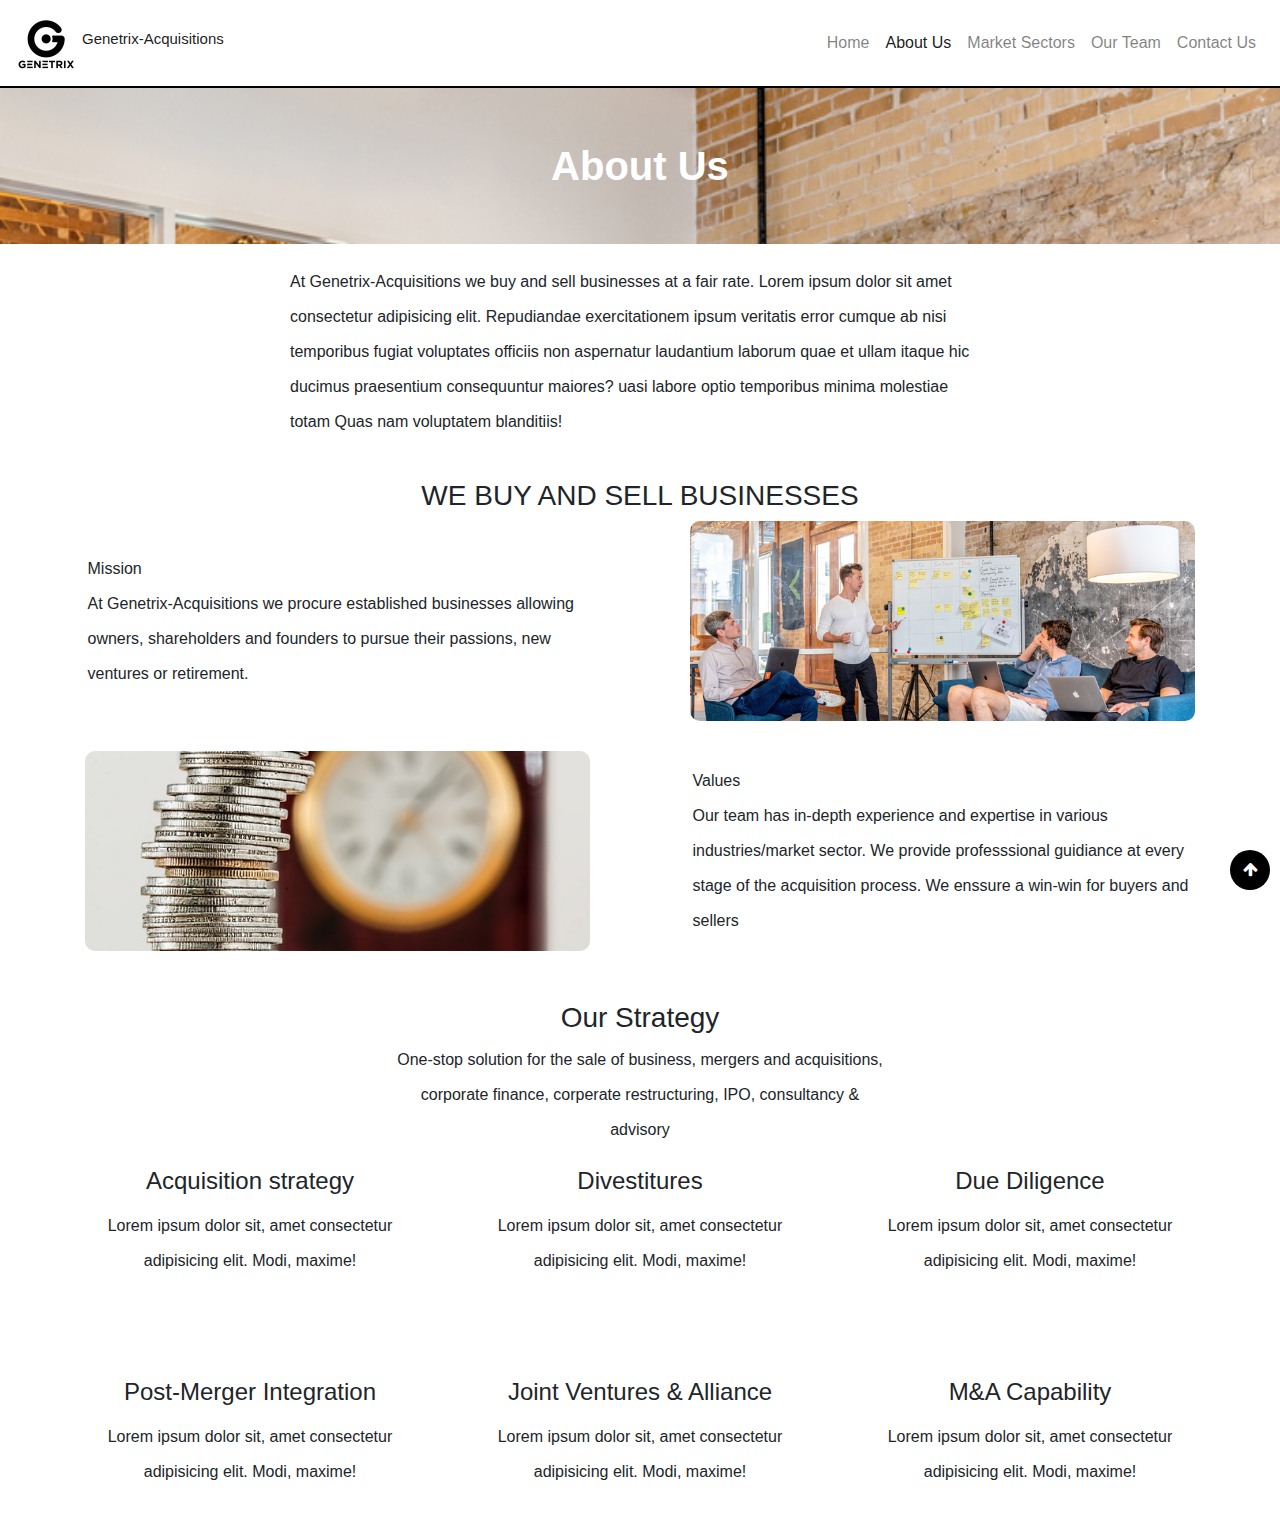
==== about.html @ c8735c11 "new commit" ====
<!DOCTYPE html>
<html lang="en">

<head>
    <meta charset="UTF-8">
    <meta name="viewport" content="width=device-width, initial-scale=1.0, shrink-to-fit=no">
    <link rel="stylesheet" href="https://stackpath.bootstrapcdn.com/bootstrap/4.4.1/css/bootstrap.min.css">
    <link rel="stylesheet" href="https://stackpath.bootstrapcdn.com/font-awesome/4.7.0/css/font-awesome.min.css">
    <link
        href="https://fonts.googleapis.com/css2?family=Poppins:wght@400;700;900&family=Roboto:wght@300;400;500;700&display=swap"
        rel="stylesheet">
    <link rel="stylesheet" href="./css/newstyle.css">
    <link rel="stylesheet" href="css/about.css">
    <link rel="shortcut icon" href="images/logo-black.png" type="image/x-icon">
    <title>Home - Gentrix Acquisitions</title>
</head>

<body>
    <!-- header -->
    <header id="header" class="position-absolut">
        <nav class="navbar navbar-expand-lg navbar-light">
            <a class="navbar-brand d-flex align-items-center" href="#">
                <img src="images/logo-black.png" alt="logo">
                <h1>Genetrix-Acquisitions</h1>
            </a>
            <button class="navbar-toggler" type="button" data-toggle="collapse" data-target="#navbarNav"
                aria-controls="navbarNav" aria-expanded="false" aria-label="Toggle navigation">
                <span class="navbar-toggler-icon">
                    <div class="hamburger" id="hamburger-1" onclick="this.classList.toggle('is-active')">
                        <span class="line"></span>
                        <span class="line"></span>
                        <span class="line"></span>
                    </div>
                </span>
            </button>
            <div class="collapse navbar-collapse" id="navbarNav">
                <ul class="navbar-nav ml-auto">
                    <li class="nav-item">
                        <a class="nav-link" href="#home-page">Home</a>
                        </li>
                    <hr>
                    <li class="nav-item active">
                        <a class="nav-link" href="about.html">About Us</a>
                        </li>
                    <hr>
                    <li class="nav-item">
                        <a class="nav-link" href="sector.html">Market Sectors</a>
                        </li>
                    <hr>
                    <li class="nav-item">
                        <a class="nav-link" href="team.html">Our Team</a>
                        </li>
                    <hr>
                    <li class="nav-item">
                        <a class="nav-link" href="./contact.html">Contact Us</a>
                    </ul>
                </ul>
            </div>
        </nav>
    </header>
    <!-- <div class="container">
        <div class="spinner-grow" role="status">
            <span class="sr-only">Loading...</span>
          </div>
    </div> -->
    <main>
        <div class="scroll-up">
            <a href="#header"><i class="fa fa-arrow-up" aria-hidden="true"></i></a>
        </div>
        <section class="about-top py-5 text-center position-relative">
            <div class="container">
                <div class="about-head">About Us</div>
                
            </div>
        </section>
        <section>
            <div class="container">
                <p class="text-cente" style="max-width: 700px;">
                    At Genetrix-Acquisitions we buy and sell businesses 
                    at a fair rate. Lorem ipsum dolor sit amet 
                    consectetur adipisicing elit. Repudiandae 
                    exercitationem ipsum veritatis error cumque ab 
                    nisi temporibus fugiat voluptates officiis non 
                    aspernatur laudantium laborum quae et ullam 
                    itaque hic ducimus praesentium consequuntur maiores? 
                    uasi labore optio temporibus minima molestiae totam
                    Quas nam voluptatem blanditiis!
                </p>
            </div>
        </section>
        <section>
            <div class="container">
                <div id="about-us">
                    <h3 class="text-center title">WE BUY AND SELL BUSINESSES</h3>
                    <div class="grid about-info align-items-center">
                        <div class="grid-info-one">
                            <img src="images/business-clean-about.jpg" alt="">
                        </div>
                        <div class="grid-info-two">
                            <p>
                                <span class="title">Mission</span>
                                At Genetrix-Acquisitions we procure established
                                businesses allowing owners, shareholders and
                                founders to pursue their passions, new ventures or retirement.
                            </p>
                        </div>
                        <div class="grid-info-three">
                            <img src="images/values.jpg" alt="">
                        </div>
                        <div class="grid-info-four">
                            <p>
                                <span class="title">Values</span>
                                Our team has in-depth experience and expertise in
                                various industries/market sector. We provide professsional
                                guidiance at every stage of the acquisition process.
                                We enssure a win-win for buyers and sellers
                            </p>
                        </div>
                    </div>
                </div>
                <div id="strategy" class="mt-5">
                    <h3 class="text-center title">Our Strategy</h3>
                    <p class="text-center">
                        One-stop solution for the sale of business, mergers
                        and acquisitions, corporate finance, corperate
                        restructuring, IPO, consultancy & advisory
                    </p>
                    <div class="grid strategy-grid text-center">
                        <div class="grid-box">
                            <!-- <div class="strategy-grid-img">
                                <i class="fa fa-5x fa-database" aria-hidden="true"></i>
                            </div> -->
                            <div class="card">
                                <div class="card-body">
                                  <h4 class="card-title">Acquisition strategy</h4>
                                  <p class="card-text">
                                    Lorem ipsum dolor sit, 
                                    amet consectetur adipisicing elit. Modi, maxime!
                                  </p>
                                </div>
                              </div>
                            <!-- <h4 class="strategy-title">Acquisition strategy</h4>
                            <p>
                                Lorem ipsum dolor sit, amet consectetur adipisicing elit. Modi, maxime!
                            </p> -->
                        </div>
                        <div class="grid-box">
                            <!-- <div class="strategy-grid-img">
                                <i class="fa fa-5x fa-cogs" aria-hidden="true"></i>
                            </div> -->
                            <div class="card">
                                <div class="card-body">
                                  <h4 class="card-title">Divestitures</h4>
                                  <p class="card-text">
                                    Lorem ipsum dolor sit, 
                                    amet consectetur adipisicing elit. Modi, maxime!
                                  </p>
                                </div>
                              </div>
                        </div>
                        <div class="grid-box">
                            <!-- <div class="strategy-grid-img">
                                <i class="fa fa-5x fa-bullseye" aria-hidden="true"></i>
                            </div> -->
                            <div class="card">
                                <div class="card-body">
                                  <h4 class="card-title">Due Diligence</h4>
                                  <p class="card-text">
                                    Lorem ipsum dolor sit, 
                                    amet consectetur adipisicing elit. Modi, maxime!
                                  </p>
                                </div>
                              </div>
                        </div>
                        <div class="grid-box">
                            <!-- <div class="strategy-grid-img">
                                <i class="fa fa-5x fa-pie-chart" aria-hidden="true"></i>
                            </div> -->
                            <div class="card">
                                <div class="card-body">
                                  <h4 class="card-title">Post-Merger Integration</h4>
                                  <p class="card-text">
                                    Lorem ipsum dolor sit, 
                                    amet consectetur adipisicing elit. Modi, maxime!
                                  </p>
                                </div>
                              </div>
                        </div>
                        <div class="grid-box">
                            <!-- <div class="strategy-grid-img">
                                <i class="fa fa-5x fa-handshake-o" aria-hidden="true"></i>
                            </div> -->
                            <div class="card">
                                <div class="card-body">
                                  <h4 class="card-title">Joint Ventures & Alliance</h4>
                                  <p class="card-text">
                                    Lorem ipsum dolor sit, 
                                    amet consectetur adipisicing elit. Modi, maxime!
                                  </p>
                                </div>
                              </div>
                        </div>
                        <div class="grid-box">
                            <!-- <div class="strategy-grid-img">
                                <i class="fa fa-5x fa-superpowers" aria-hidden="true"></i>
                            </div> -->
                            <div class="card">
                                <div class="card-body">
                                  <h4 class="card-title">M&A Capability</h4>
                                  <p class="card-text">
                                    Lorem ipsum dolor sit, 
                                    amet consectetur adipisicing elit. Modi, maxime!
                                  </p>
                                </div>
                              </div>
                        </div>
                    </div>
                </div>
            </div>
        </section> 
        
        <!-- <footer>
            <div class="container">
                <div>
                    <h1>Genetrix-Acquisitions</h1>
                    <img src="images/logo-white.png" alt="">
                </div>
                <hr class="hr">
                <div class="flex footer-bottom">
                    <div class="flex">
                        <div class="social-links-div">
                            <ul class="social-links flex">
                                <li>
                                    <a href="http://" target="_blank" rel="noopener noreferrer">
                                        <i class="fa fa-facebook"></i>
                                    </a>
                                </li>
                                <li>
                                    <a href="http://" target="_blank" rel="noopener noreferrer">
                                        <i class="fa fa-twitter"></i>
                                    </a>
                                </li>
                                <li>
                                    <a href="http://" target="_blank" rel="noopener noreferrer">
                                        <i class="fa fa-linkedin" aria-hidden="true"></i></i>
                                    </a>
                                </li>
                            </ul>
                        </div>
                    </div>
                    <div>
                        <p>2020 Genetrix-Acquisitions, All Rights Reserved.</p>
                    </div>
                </div>
            </div>
        </footer>    -->
    </main>
    <script src="js/script.js"></script>
    <script async src="dist/purecounter.js"></script>
    <script src="https://code.jquery.com/jquery-3.4.1.slim.min.js"></script>
    <script src="https://cdn.jsdelivr.net/npm/popper.js@1.16.0/dist/umd/popper.min.js"></script>
    <script src="https://stackpath.bootstrapcdn.com/bootstrap/4.4.1/js/bootstrap.min.js"></script>
</body>

</html>
---- css/newstyle.css ----
:root {
    --black: #000000;
    --white: #fff;
    --gray: #6c757d;
    --gray-dark: #343a40;
    --dark: #343a40;
    --very-dark-gray: #222a2e;
    --light-brown: #DCA570;
}

* {
    padding: 0;
    margin: 0;
    box-sizing: border-box;
    scroll-behavior: smooth;
}

body {
    font-family: 'Open Sans', sans-serif;

}


/* utilitiy classes */

a {
    text-decoration: none;
}
ul {
    list-style: none;
}
a:hover {
    cursor: pointer;
}

.grid {
    display: grid;
    gap: 20px;
}

section,
footer {
    padding: 20px;
}

img {
    width: 100%;
    height: 100%;
}

p {
    line-height: 35px;
    max-width: 500px;
    margin: auto;
}

button {    
    outline: none;
    border: none;
}

/*.title {
    font-size: 22px;
    text-transform: uppercase;
    margin-bottom: 20px;
} */

/* .sub-title {
    font-size: 20px;
} */

/* header */

header {
    justify-content: space-between;
    align-items: center;
    width: 100%;
    z-index: 3;
    background-color: var(--white);
    border-bottom: 2px solid var(--black);
}

header .sticky {
    position: sticky;
    background-color: var(--black);
}

nav img {
    width: 60px;
    margin-right: 6px;
}

nav h1 {
    font-size: 15px;
}

/* hamburger */

nav button {
    outline: none !important;
    border: none !important;
}

.navbar-light .navbar-toggler-icon {
   background-image: none !important;
}

.hamburger .line{
    width: 35px;
    height: 3px;
    background-color: var(--very-dark-gray);
    display: block;
    margin-bottom: 8px;
    -webkit-transition: all 0.3s ease-in-out;
    -o-transition: all 0.3s ease-in-out;
    transition: all 0.3s ease-in-out;
  }
  
  .hamburger:hover{
    cursor: pointer;
  }
  
  /* ONE */
  
  #hamburger-1.is-active .line:nth-child(2){
    opacity: 0;
  }
  
  #hamburger-1.is-active .line:nth-child(1){
    -webkit-transform: translateY(13px) rotate(45deg);
    -ms-transform: translateY(13px) rotate(45deg);
    -o-transform: translateY(13px) rotate(45deg);
    transform: translateY(13px) rotate(45deg);
  }
  
  #hamburger-1.is-active .line:nth-child(3){
    -webkit-transform: translateY(-13px) rotate(-45deg);
    -ms-transform: translateY(-13px) rotate(-45deg);
    -o-transform: translateY(-13px) rotate(-45deg);
    transform: translateY(-13px) rotate(-45deg);
  }

  .scroll-up {
      background-color: var(--black);
      color: var(--white);
      border-radius: 50%;
      width: 40px;
      height: 40px;
      transition: ease-out .16s;
      display: flex;
      justify-content: center;
      align-items: center;
      position: fixed;
      bottom: 10px;
      right: 10px;
  }
  
  .scroll-up a {
      color: var(--white);
      font-weight: 100;      
  }
  
/* landing page */

  .home {
    background-image: url('../images/home-bg.jpg');
    background-size: cover;
    height: 100vh;
    color: var(--white);
}

#strategy .card,
.home .card {
    background: transparent;
    border: none;
}

.home::after {
    content: '';
    position: absolute; 
    width: 100%;
    height: 100%;
    top: 0;
    left: 0;
    right: 0;
    bottom: 0;
    background-color: rgba(0,0,0,0.5);
    z-index: 1;
}

.home-box-contain {
    height: 500px;
}

.home-box {
    max-width: 500px;
    position: relative;
    z-index: 2;
}

/* .home-box h1 {
    font-size: 35px;
} */

.home-box p {
    font-size: 20px;
}

.home a {
    color: var(--white);
}

.home .home-box a {
    border-radius: 10px;
    padding: 10px 20px;
    background-color: var(--white);
    color: var(--gray);
}

.home-arrow {   
    padding: 5px 10px;
    bottom: 70px;
    left: 50%;
    transform: translateX(-50%);
    z-index: 3;
    animation: mover 1s infinite alternate;
}

/*about section */
.about-info {
    grid-template-columns: 1fr;
    gap: 30px 100px;
}

.about-info img {
    border-radius: 10px;
    object-fit: cover;
    height: 200px;
}

#about-us span {
    display: block;
}

.strategy-grid {
    grid-template-columns: repeat( auto-fit, minmax(300px, 1fr) );
    gap: 60px;
}

/* counter */

.counters {
    padding: 80px 20px;
    text-align: center;
    flex-direction: column;
    justify-content: center;
    background-image: url('../images/six.jpg');
    background-repeat: no-repeat;
    background-size: cover;
    position: relative;
    color: var(--white);
}

.counters .counter {
	font-size: 45px;
	margin: 10px 0;
}

.counter-div {
	display: grid;
	grid-template-columns: repeat(auto-fit, minmax(250px, 1fr));
	grid-gap: 30px;
    text-align: center;
    position: relative;
    z-index: 3;
}

.counters::after {
    content: '';
    position: absolute; 
    width: 100%;
    height: 100%;
    top: 0;
    left: 0;
    right: 0;
    bottom: 0;
    background-color: rgba(0,0,0,0.5);
    z-index: 2;
}

/* section */

.market-grid {
    grid-template-columns: repeat( auto-fit, minmax(250px, 1fr) );
}

.market-grid .grid-box {
    background-color: var(--black);
    color: var(--white);
    border-radius: 10px;
}

.market-grid h4 {
    font-size: 20px;
}
/* new */
#market-sector a {
    /* padding: 10px 20px; */
    border-radius: 40px;
    background-color: var(--gray-dark);
    color: var(--white);
}

/* team section */

#team-section {
    flex-direction: column;
}

.team-div {
}

.team-img {
    width: 170px;
    height: 170px;
    background-color: var(--gray);
}

.team-img img {
    width: 170px;
    height: 170px;
}
/* footer */

footer {
    background-color: var(--black);
    color: var(--white);
}

footer a {
    color: var(--white);
}

.hr {
    height: 1px;
    background-color: var(--white);
}

@media (max-width: 550px) {
    .navbar .navbar-nav {
        background-color: var(--white) !important;
        color: var(--very-dark-gray) !important;
        height: 100vh;
        width: 70vw;
        padding: 50px 30px;
        position: absolute;
        top: 0;
        left: 0;
    }
    .navbar .navbar-nav a {
        color: var(--very-dark-gray) !important;
    }
}
@media only screen and (min-width: 768px) {
    .header {
        padding: 10px 50px;
    }
    
    .nav-links {
        display: none;
        background-color: var(--white);
        position: absolute;
        padding: 30px;
        height: 100vh;
        width: 75vw;
        top: 0;
        left: 0;
    }
    
    section {
        padding: 50px;
    }
    
    /* section */

    .home-box h1 {
        font-size: 40px;
    }

    .clients {
        flex-direction: row;
        justify-content: space-between;
    }
    /* section */
    
    #team-section {
        flex-direction: row;
        justify-content: space-between;
        flex-wrap: wrap;
    }

    /* section */
    
    .contact-section-div {
        flex-direction: row;
        justify-content: space-between;
    }

    .contact-flex {
        display: flex;
        flex-direction: column;
    }

    .contact-grid {
        width: 100%;
        margin: 50px auto;
        display: grid;
        gap: 80px 30px;
        grid-template-columns: 1fr 1fr;
    }
    


}

@media only screen and (min-width: 1024px) {

    /* header */

    .nav-links hr,
    #hamburger {
        display: none;
    }

    .nav-links a {
        color: var(--white);
    }

    .nav-links a:hover {
        color: var(--black);
    }

    /* section */

    /* .home-box {
        padding-top: 200px;
    }            */

    /* section */
    .about-info {
        grid-template-columns: 1fr 1fr;
        margin-bottom: 50px;
    }

    /* #about-us span {
        display: block;
        text-align: left;
    } */
    
    .grid-info-one {
        grid-column: 2 / 3;
        grid-row: 1 / 2;
    }
    
    .grid-info-two {
        grid-column: 1 / 2;
        grid-row: 1 / 2;
    }
    
    .grid-info-three {
        grid-column: 1 / 2;
        grid-row: 2 / 3;
    }
    
    .grid-info-four {
        grid-column: 2 / 3;
        grid-row: 2 / 3;
    }

    /* section */

    /* .contact-flex {
        display: flex;
        flex-direction: row;
    } */

    /* section */
    
    /* #team-section {
        flex-direction: row;
        justify-content: space-between;
    } */

    /* counter */

    /* .counter-div {
        flex-direction: row;
    } */

    

    /* contact */

    /* .form-row {
        flex-direction: row;
        justify-content: space-between;
    }

    .form-row label {
        width: 49.5%;
    }

    .footer-bottom {
        flex-direction: row-reverse;
    } */
}
---- css/about.css ----
:root {
    --black: #000000;
    --white: #fff;
    --gray: #6c757d;
    --gray-dark: #343a40;
    --dark: #343a40;
    --very-dark-gray: #222a2e;
    --light-brown: #DCA570;
}

* {
    padding: 0;
    margin: 0;
    box-sizing: border-box;
    scroll-behavior: smooth;
}

body {
    font-family: 'Open Sans', sans-serif;

}


/* utilitiy classes */

a {
    text-decoration: none;
}

a:hover {
    cursor: pointer;
}

.grid {
    display: grid;
    gap: 20px;
}

section,
footer {
    padding: 20px;
}

img {
    width: 100%;
    height: 100%;
}

p {
    line-height: 35px;
    max-width: 500px;
    margin: auto;
}

button {    
    outline: none;
    border: none;
}

/*.title {
    font-size: 22px;
    text-transform: uppercase;
    margin-bottom: 20px;
} */

/* .sub-title {
    font-size: 20px;
} */

/* header */

header {
    justify-content: space-between;
    align-items: center;
    width: 100%;
    z-index: 3;
    background-color: var(--white);
    border-bottom: 2px solid var(--black);
}

header .sticky {
    position: sticky;
    background-color: var(--black);
}

nav img {
    width: 60px;
    margin-right: 6px;
}

nav h1 {
    font-size: 15px;
}

/* hamburger */

nav button {
    outline: none !important;
    border: none !important;
}

.navbar-light .navbar-toggler-icon {
   background-image: none !important;
}

.hamburger .line{
    width: 35px;
    height: 3px;
    background-color: var(--very-dark-gray);
    display: block;
    margin-bottom: 8px;
    -webkit-transition: all 0.3s ease-in-out;
    -o-transition: all 0.3s ease-in-out;
    transition: all 0.3s ease-in-out;
  }
  
  .hamburger:hover{
    cursor: pointer;
  }
  
  /* ONE */
  
  #hamburger-1.is-active .line:nth-child(2){
    opacity: 0;
  }
  
  #hamburger-1.is-active .line:nth-child(1){
    -webkit-transform: translateY(13px) rotate(45deg);
    -ms-transform: translateY(13px) rotate(45deg);
    -o-transform: translateY(13px) rotate(45deg);
    transform: translateY(13px) rotate(45deg);
  }
  
  #hamburger-1.is-active .line:nth-child(3){
    -webkit-transform: translateY(-13px) rotate(-45deg);
    -ms-transform: translateY(-13px) rotate(-45deg);
    -o-transform: translateY(-13px) rotate(-45deg);
    transform: translateY(-13px) rotate(-45deg);
  }

  .scroll-up {
      background-color: var(--black);
      color: var(--white);
      border-radius: 50%;
      width: 40px;
      height: 40px;
      transition: ease-out .16s;
      display: flex;
      justify-content: center;
      align-items: center;
      position: fixed;
      bottom: 10px;
      right: 10px;
  }
  
  .scroll-up a {
      color: var(--white);
      font-weight: 100;      
  }

  /* section */
  .about-top {
      background: url(../images/business-clean-about.jpg) no-repeat;
      background-size: cover;
      color: var(--white);
      font-size: 40px;
      font-weight: 900;
  }

/*about section */
.about-info {
    grid-template-columns: 1fr;
    gap: 30px 100px;
}

.about-info img {
    border-radius: 10px;
    object-fit: cover;
    height: 200px;
}

#about-us span {
    display: block;
}

.strategy-grid {
    grid-template-columns: repeat( auto-fit, minmax(300px, 1fr) );
    gap: 60px;
}




@media (max-width: 550px) {
    .navbar .navbar-nav {
        background-color: var(--white) !important;
        color: var(--very-dark-gray) !important;
        height: 100vh;
        width: 70vw;
        padding: 50px 30px;
        position: absolute;
        top: 0;
        left: 0;
    }
    .navbar .navbar-nav a {
        color: var(--very-dark-gray) !important;
    }
}
@media only screen and (min-width: 768px) {
    .header {
        padding: 10px 50px;
    }
    
    .nav-links {
        display: none;
        background-color: var(--white);
        position: absolute;
        padding: 30px;
        height: 100vh;
        width: 75vw;
        top: 0;
        left: 0;
    }
    
    
    


}

@media only screen and (min-width: 1024px) {

    /* header */

    .nav-links hr,
    #hamburger {
        display: none;
    }

    .nav-links a {
        color: var(--white);
    }

    .nav-links a:hover {
        color: var(--black);
    }


    /* section */
    .about-info {
        grid-template-columns: 1fr 1fr;
        margin-bottom: 50px;
    }

    /* #about-us span {
        display: block;
        text-align: left;
    } */
    
    .grid-info-one {
        grid-column: 2 / 3;
        grid-row: 1 / 2;
    }
    
    .grid-info-two {
        grid-column: 1 / 2;
        grid-row: 1 / 2;
    }
    
    .grid-info-three {
        grid-column: 1 / 2;
        grid-row: 2 / 3;
    }
    
    .grid-info-four {
        grid-column: 2 / 3;
        grid-row: 2 / 3;
    }

    /*

    .footer-bottom {
        flex-direction: row-reverse;
    } */
}
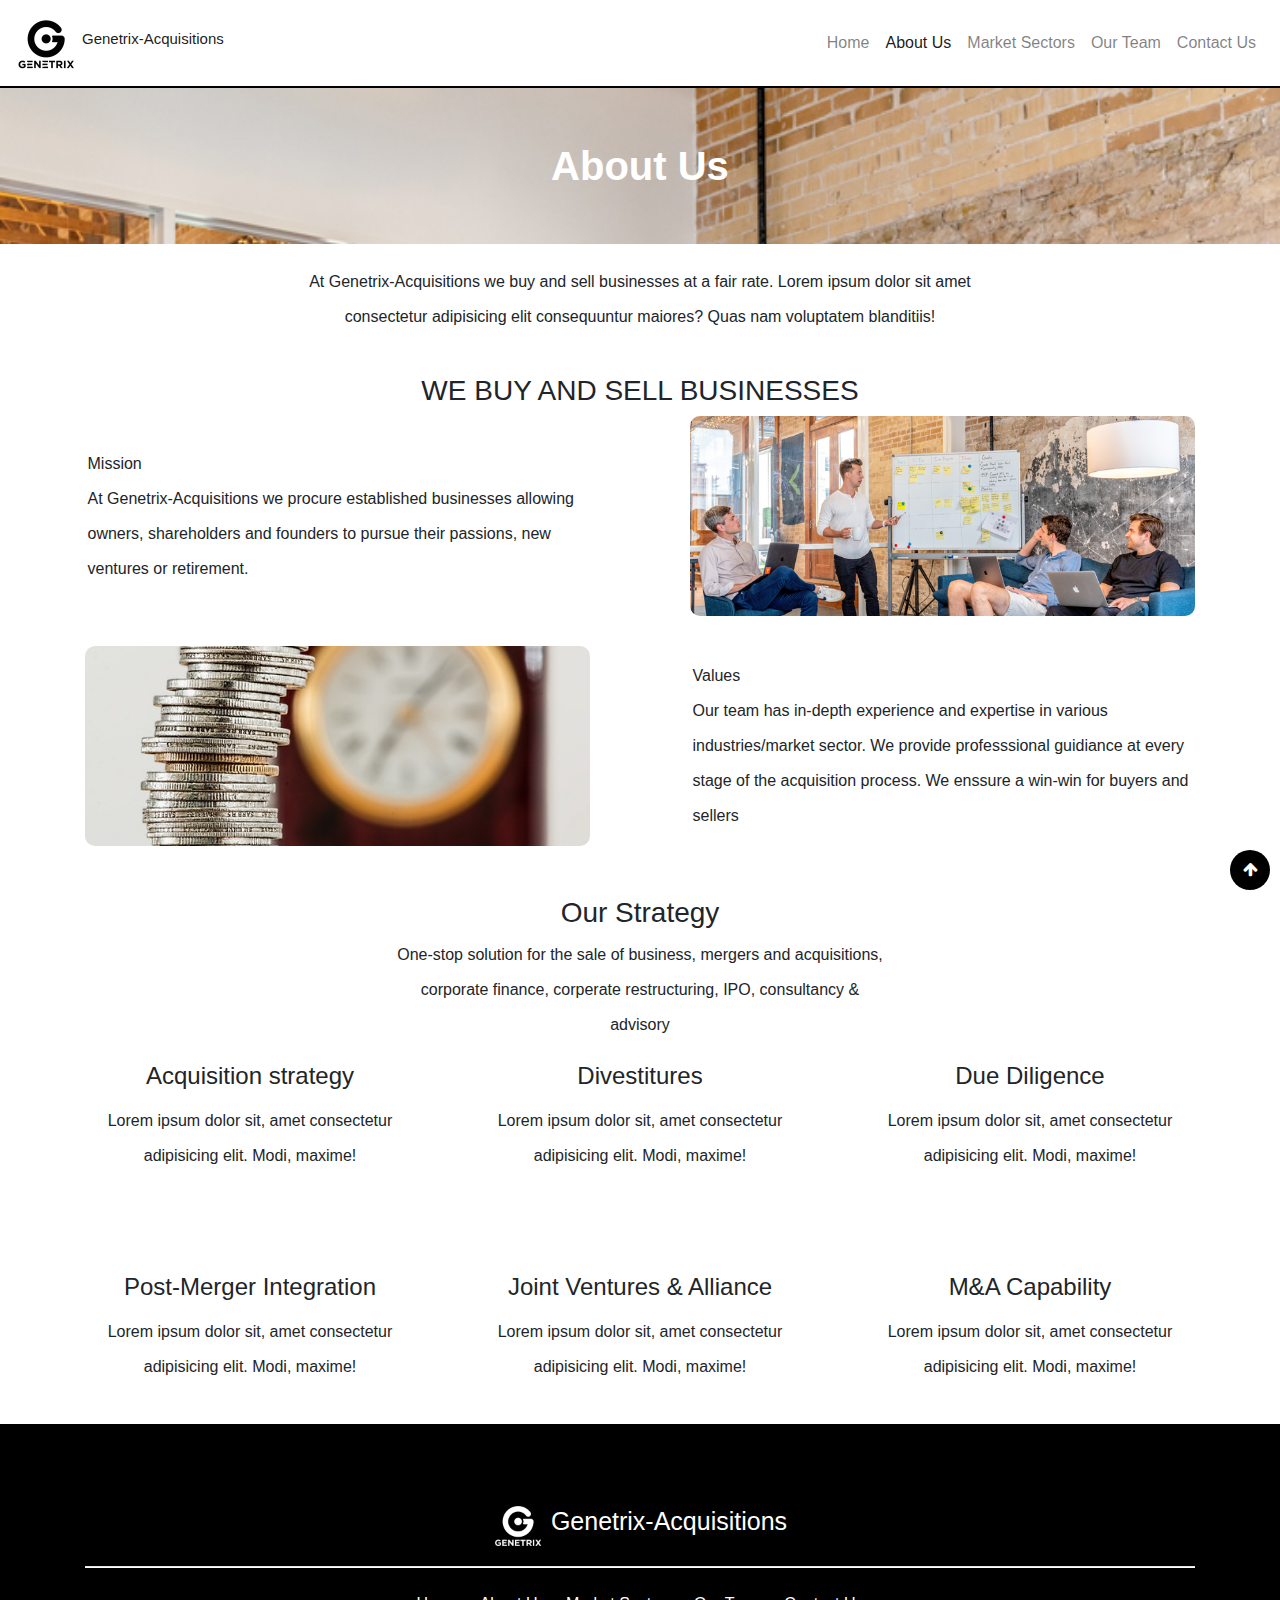
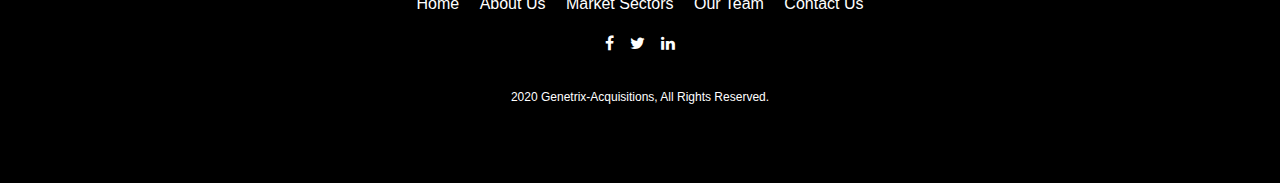
==== commit 65b62892: "new commit" ====
--- a/about.html
+++ b/about.html
@@ -36,7 +36,7 @@
             <div class="collapse navbar-collapse" id="navbarNav">
                 <ul class="navbar-nav ml-auto">
                     <li class="nav-item">
-                        <a class="nav-link" href="#home-page">Home</a>
+                        <a class="nav-link" href="index.html">Home</a>
                         </li>
                     <hr>
                     <li class="nav-item active">
@@ -67,7 +67,7 @@
         <div class="scroll-up">
             <a href="#header"><i class="fa fa-arrow-up" aria-hidden="true"></i></a>
         </div>
-        <section class="about-top py-5 text-center position-relative">
+        <section class="about-top py-5 text-center">
             <div class="container">
                 <div class="about-head">About Us</div>
                 
@@ -75,15 +75,10 @@
         </section>
         <section>
             <div class="container">
-                <p class="text-cente" style="max-width: 700px;">
+                <p class="text-center" style="max-width: 700px;">
                     At Genetrix-Acquisitions we buy and sell businesses 
                     at a fair rate. Lorem ipsum dolor sit amet 
-                    consectetur adipisicing elit. Repudiandae 
-                    exercitationem ipsum veritatis error cumque ab 
-                    nisi temporibus fugiat voluptates officiis non 
-                    aspernatur laudantium laborum quae et ullam 
-                    itaque hic ducimus praesentium consequuntur maiores? 
-                    uasi labore optio temporibus minima molestiae totam
+                    consectetur adipisicing elit consequuntur maiores? 
                     Quas nam voluptatem blanditiis!
                 </p>
             </div>
@@ -130,7 +125,7 @@
                             <!-- <div class="strategy-grid-img">
                                 <i class="fa fa-5x fa-database" aria-hidden="true"></i>
                             </div> -->
-                            <div class="card">
+                            <div class="">
                                 <div class="card-body">
                                   <h4 class="card-title">Acquisition strategy</h4>
                                   <p class="card-text">
@@ -217,19 +212,25 @@
                     </div>
                 </div>
             </div>
-        </section> 
-        
-        <!-- <footer>
-            <div class="container">
-                <div>
-                    <h1>Genetrix-Acquisitions</h1>
-                    <img src="images/logo-white.png" alt="">
+        </section>
+        <footer>
+            <div class="container text-center py-5">
+                <div class="d-flex align-items-center justify-content-center my-2">
+                    <img src="images/logo-white.png" alt="" style="max-width: 50px;">
+                    <h1 class="pl-2">Genetrix-Acquisitions</h1>
                 </div>
                 <hr class="hr">
-                <div class="flex footer-bottom">
-                    <div class="flex">
-                        <div class="social-links-div">
-                            <ul class="social-links flex">
+                <div class="d-flex footer-bottom flex-column align-items-center justify-content-between">
+                    <div class="d-flex flex-column align-items-center justify-content-between">
+                        <div class="my-2 footer-a">
+                            <a class="px-2 my-2" href="index.html">Home</a>
+                            <a class="px-2 my-2" href="about.html">About Us</a>
+                            <a class="px-2 my-2" href="sector.html">Market Sectors</a>
+                            <a class="px-2 my-2" href="team.html">Our Team</a>
+                            <a class="px-2 my-2" href="contact.html">Contact Us</a>
+                        </div>
+                        <div class="social-links-div my-2" style="width: 70px;">
+                            <ul class="social-links d-flex justify-content-between">
                                 <li>
                                     <a href="http://" target="_blank" rel="noopener noreferrer">
                                         <i class="fa fa-facebook"></i>
@@ -249,11 +250,11 @@
                         </div>
                     </div>
                     <div>
-                        <p>2020 Genetrix-Acquisitions, All Rights Reserved.</p>
-                    </div>
-                </div>
-            </div>
-        </footer>    -->
+                        <p class="copyright-txt">2020 Genetrix-Acquisitions, All Rights Reserved.</p>
+                    </div>
+                </div>
+            </div>
+        </footer>
     </main>
     <script src="js/script.js"></script>
     <script async src="dist/purecounter.js"></script>
--- a/css/newstyle.css
+++ b/css/newstyle.css
@@ -241,12 +241,7 @@
 
 #about-us span {
     display: block;
-}
-
-.strategy-grid {
-    grid-template-columns: repeat( auto-fit, minmax(300px, 1fr) );
-    gap: 60px;
-}
+} 
 
 /* counter */
 
@@ -305,37 +300,87 @@
     font-size: 20px;
 }
 /* new */
+#market-sector .card {
+    background-color: var(--gray);
+    color: var(--white);
+}
 #market-sector a {
-    /* padding: 10px 20px; */
+    background-color: var(--white);
+    color: var(--gray);
+}
+#market-sector .card,
+#team .card,
+#contact .card {
+    max-width: 800px;
+    margin: auto;
+}
+#contact {
+    background-image: url('../images/business-bg-1.jpg');
+    background-attachment: fixed;
+    background-size: cover;
+    background-repeat: no-repeat;
+    position: relative;
+    color: var(--white);
+}
+#contact::after {
+    content: '';
+    position: absolute; 
+    width: 100%;
+    height: 100%;
+    top: 0;
+    left: 0;
+    right: 0;
+    bottom: 0;
+    background-color: rgba(0,0,0,0.5);
+    z-index: 1;
+}
+.contact-div {
+    position: relative;
+    z-index: 3;
+}
+.contact-div .d-flex {
+    justify-content: space-evenly;
+}
+.contact-div h3 {
+    font-size: 35px;
+    font-weight: bold;
+}
+.contact-link {
+    border: 2px solid var(--white);
+}
+#contact a {
+    color: var(--white);
+}
+
+/* team section */
+
+#team-section {
+    flex-direction: column;
+}
+
+.team-div {
+}
+#market-sector .card,
+#team .card{
+    max-width: 800px;
+    margin: auto;
+}
+#market-sector a,
+#team a {
     border-radius: 40px;
     background-color: var(--gray-dark);
     color: var(--white);
 }
 
-/* team section */
-
-#team-section {
-    flex-direction: column;
-}
-
-.team-div {
-}
-
-.team-img {
-    width: 170px;
-    height: 170px;
-    background-color: var(--gray);
-}
-
-.team-img img {
-    width: 170px;
-    height: 170px;
-}
 /* footer */
 
 footer {
     background-color: var(--black);
     color: var(--white);
+}
+
+footer h1 {
+    font-size: 25px;
 }
 
 footer a {
@@ -345,6 +390,9 @@
 .hr {
     height: 1px;
     background-color: var(--white);
+}
+.copyright-txt {
+    font-size: 12px;
 }
 
 @media (max-width: 550px) {
@@ -361,6 +409,20 @@
     .navbar .navbar-nav a {
         color: var(--very-dark-gray) !important;
     }
+    .home-box h1 {
+        font-size: 35px;
+    }
+    .contact-div .d-flex {
+        flex-direction: column;
+        text-align: center;
+    }
+
+    footer h1 {
+        font-size: 20px;
+    }
+    .footer-a a {
+        display: block;
+    }
 }
 @media only screen and (min-width: 768px) {
     .header {
@@ -376,6 +438,7 @@
         width: 75vw;
         top: 0;
         left: 0;
+        opacity: 5;
     }
     
     section {
@@ -414,7 +477,6 @@
 
     .contact-grid {
         width: 100%;
-        margin: 50px auto;
         display: grid;
         gap: 80px 30px;
         grid-template-columns: 1fr 1fr;
@@ -451,31 +513,6 @@
     .about-info {
         grid-template-columns: 1fr 1fr;
         margin-bottom: 50px;
-    }
-
-    /* #about-us span {
-        display: block;
-        text-align: left;
-    } */
-    
-    .grid-info-one {
-        grid-column: 2 / 3;
-        grid-row: 1 / 2;
-    }
-    
-    .grid-info-two {
-        grid-column: 1 / 2;
-        grid-row: 1 / 2;
-    }
-    
-    .grid-info-three {
-        grid-column: 1 / 2;
-        grid-row: 2 / 3;
-    }
-    
-    .grid-info-four {
-        grid-column: 2 / 3;
-        grid-row: 2 / 3;
     }
 
     /* section */
@@ -496,19 +533,6 @@
 
     /* .counter-div {
         flex-direction: row;
-    } */
-
-    
-
-    /* contact */
-
-    /* .form-row {
-        flex-direction: row;
-        justify-content: space-between;
-    }
-
-    .form-row label {
-        width: 49.5%;
     }
 
     .footer-bottom {
--- a/css/about.css
+++ b/css/about.css
@@ -57,16 +57,6 @@
     outline: none;
     border: none;
 }
-
-/*.title {
-    font-size: 22px;
-    text-transform: uppercase;
-    margin-bottom: 20px;
-} */
-
-/* .sub-title {
-    font-size: 20px;
-} */
 
 /* header */
 
